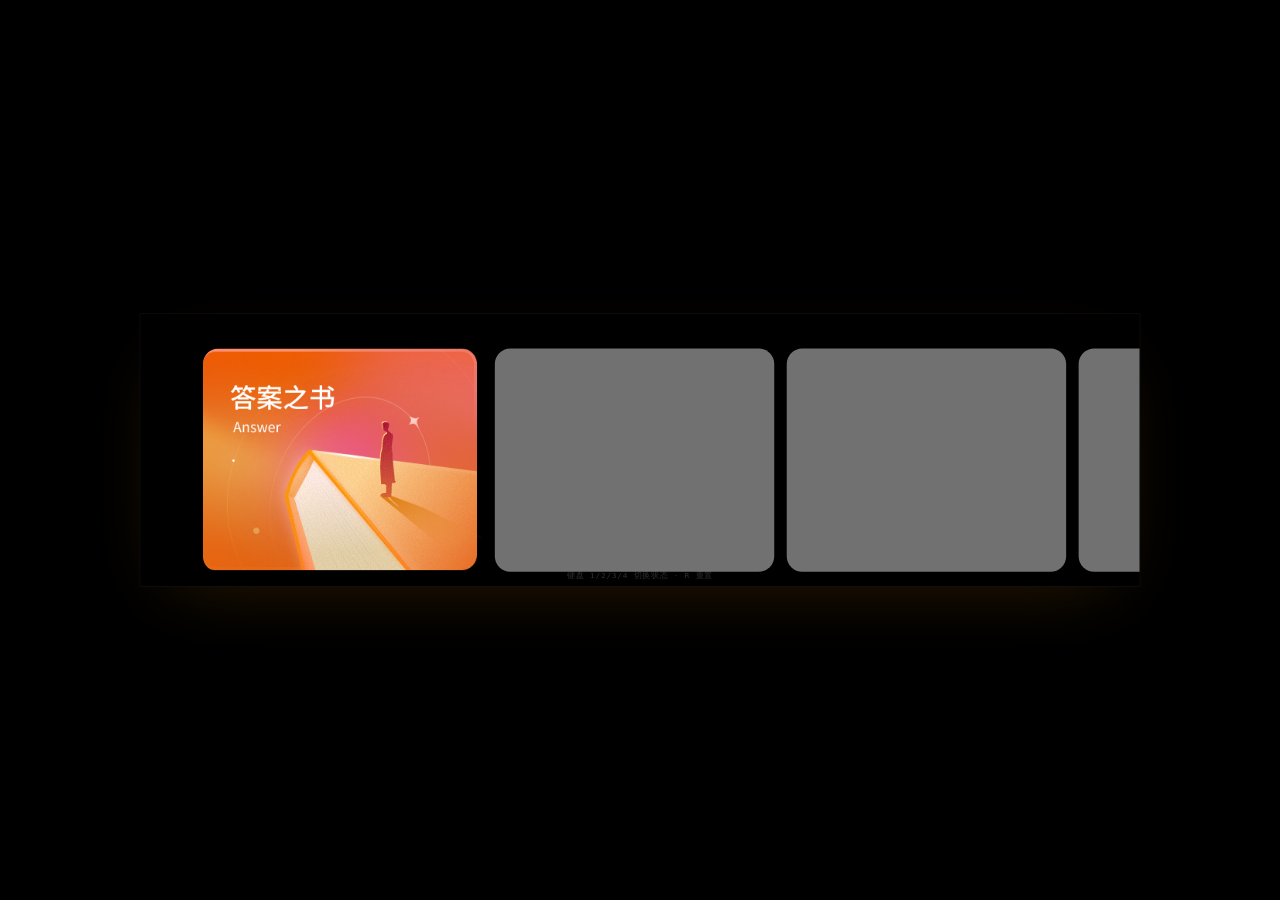
==== index.html @ cb5bb519 "Initial commit: 答案之书 5.6寸长条屏前端 demo - 4 个状态：入口/提问/答案/次数耗尽 - 像素级还原 Figma 1640x348 长条屏设计 - 沙化吹散过场动效（原文" ====
<!DOCTYPE html>
<html lang="zh-CN">
<head>
  <meta charset="UTF-8" />
  <meta name="viewport" content="width=1640, initial-scale=1, user-scalable=no" />
  <title>答案之书 · 心灵驿站</title>
  <link rel="preconnect" href="https://fonts.googleapis.com" />
  <link rel="preconnect" href="https://fonts.gstatic.com" crossorigin />
  <link href="https://fonts.googleapis.com/css2?family=Noto+Sans+SC:wght@400;500;700&family=Cormorant+Garamond:ital,wght@1,400;1,500&display=swap" rel="stylesheet" />
  <link rel="stylesheet" href="style.css" />
</head>
<body data-state="menu">
  <div class="fit">
    <div class="stage">

      <!-- ========== 共享环境层（S2 / S3 / S4 可见） ========== -->
      <div class="env" aria-hidden="true">
        <div class="env__gradient"></div>
        <img class="env__stars env__stars--a" src="assets/bg-stars.png" alt="" />
        <img class="env__stars env__stars--b" src="assets/bg-stars.png" alt="" />
        <img class="env__glow env__glow--1" src="assets/ellipse-glow-1.svg" alt="" />
        <img class="env__glow env__glow--2" src="assets/ellipse-glow-2.svg" alt="" />
      </div>

      <!-- ========== S1 入口菜单 ========== -->
      <section id="screen-menu" class="screen screen--menu">
        <button class="card card--primary" type="button" data-action="enter">
          <img class="card__bg" src="assets/menu-card-primary.png" alt="答案之书" draggable="false" />
        </button>
        <div class="card card--ghost"></div>
        <div class="card card--ghost"></div>
        <div class="card card--ghost"></div>
      </section>

      <!-- ========== S2 提问页 ========== -->
      <section id="screen-question" class="screen screen--question" aria-hidden="true">
        <div class="books books--closed">
          <!-- Figma 图层顺序（从底到顶，按 Rectangle ID）：
               49 → 51 → 47 → 55(side-back) → 52(small-back) → 50(small-front)
               → 56(small-back-overlay) → 54(border, 用户调到 57 下方)
               → 57(small-front-overlay) → 48(side-front, 用户调到最前) -->
          <img class="book book--stack-1"    src="assets/book-stack-1.svg" alt="" />
          <img class="book book--stack-2"    src="assets/book-stack-2.svg" alt="" />
          <img class="book book--cover"      src="assets/book-cover.svg" alt="" />
          <img class="book book--side-back"  src="assets/book-side-back.svg" alt="" />
          <img class="book book--small-back" src="assets/book-small-back.svg" alt="" />
          <img class="book book--small-front" src="assets/book-small-front.svg" alt="" />
          <img class="book book--small-back-overlay" src="assets/book-small-back-overlay.svg" alt="" />
          <div class="book__border" aria-hidden="true"></div>
          <img class="book book--small-front-overlay" src="assets/book-small-front.svg" alt="" />
          <img class="book book--side-front"  src="assets/book-side-front.svg" alt="" />
        </div>

        <div class="title-glow" aria-hidden="true"></div>
        <img class="title-img" src="assets/answer-book-title.svg" alt="答案之书" />
        <span class="title-spark title-spark--1" aria-hidden="true"></span>
        <span class="title-spark title-spark--2" aria-hidden="true"></span>
        <span class="title-spark title-spark--3" aria-hidden="true"></span>
        <img class="title-star" src="assets/star-tiny.svg" alt="" />
        <img class="dot-glow dot-glow--q" src="assets/dot-glow.svg" alt="" />

        <ul class="hints" aria-hidden="true">
          <li class="hint hint--1">这一年的努力是否值得</li>
          <li class="hint hint--2">这次能考好吗</li>
          <li class="hint hint--3">会是一场美妙的旅行吗？</li>
        </ul>

        <img class="float-star float-star--lg" src="assets/star-large.svg" alt="" />
        <img class="float-star float-star--md" src="assets/star-medium.svg" alt="" />

        <div class="prompt">
          <p class="prompt__text">心中默念你的问题</p>
          <button class="cta" type="button" data-action="find-answer">
            <span class="cta__label">寻找答案</span>
          </button>
        </div>
      </section>

      <!-- ========== S3 答案 / S4 次数耗尽（共用） ========== -->
      <section id="screen-answer" class="screen screen--answer" aria-hidden="true">
        <div class="books books--open">
          <!-- 图层（从底到顶）：stack-1 → stack-2 → robot(被 cover 盖底) → cover → content-frame
               → side-back(55) → small-back → small-front → side-front(48 最前) -->
          <img class="book book--stack-1"    src="assets/book-stack-1.svg" alt="" />
          <img class="book book--stack-2"    src="assets/book-stack-2.svg" alt="" />
          <img class="robot" src="assets/robot.png" alt="" />
          <img class="book book--cover"      src="assets/book-cover.svg" alt="" />
          <img class="book book--content-frame" src="assets/content-frame.svg" alt="" />
          <img class="book book--side-back"  src="assets/book-side-back.svg" alt="" />
          <img class="book book--small-back" src="assets/book-small-back.svg" alt="" />
          <img class="book book--small-front" src="assets/book-small-front.svg" alt="" />
          <img class="book book--side-front" src="assets/book-side-front.svg" alt="" />
        </div>

        <div class="answer">
          <h2 class="answer__title" id="answerTitle">不要犹豫</h2>
          <p class="answer__sub" id="answerSub">Do not worry</p>
        </div>

        <img class="float-star float-star--lg float-star--lg-a" src="assets/star-large.svg" alt="" />
        <img class="float-star float-star--md float-star--md-a" src="assets/star-medium.svg" alt="" />
        <img class="float-star float-star--m2" src="assets/star-medium-2.svg" alt="" />
        <img class="dot-glow dot-glow--a" src="assets/dot-glow.svg" alt="" />

        <div class="prompt prompt--answer">
          <p class="prompt__text depleted-only">今天的魔法已经用完啦<br />明天再来和宇宙对话吧</p>
          <button class="cta cta--again" type="button" data-action="ask-again">
            <span class="cta__label" id="ctaLabel">再问一次</span>
          </button>
        </div>

        <button class="close" type="button" data-action="close" aria-label="关闭">
          <img src="assets/close-x.png" alt="" />
        </button>
      </section>

      <!-- ========== S2→S3 过场动画层（沙子被风吹走 + 答案浮现） ========== -->
      <div class="fx" id="fx" aria-hidden="true">
        <div class="fx__wind"></div>
        <div class="fx__sand-layer"></div>
      </div>

      <!-- 调试提示 -->
      <p class="debug-hint" aria-hidden="true">
        <span>键盘 1/2/3/4 切换状态 · R 重置</span>
      </p>
    </div>
  </div>

  <script src="script.js"></script>
</body>
</html>
---- style.css ----
/* =========================================================
   答案之书 · 5.6寸长条屏 (1640×348)
   设计：Figma noJakvTEU59fT53MjkA6MG
   ========================================================= */

* { box-sizing: border-box; margin: 0; padding: 0; }

:root {
  --w: 1640px;
  --h: 348px;

  --orange-1: #ec9709;
  --orange-2: #e75f19;
  --orange-card-1: #f05c00;
  --orange-card-2: #d16a02;
  --orange-border: rgba(255, 153, 135, 0.84);

  --depleted-1: #88590c;
  --depleted-2: #782d1c;

  --cream: #f4d8af;
  --book-border: #be8846;
  --text-soft: #cfd6e2;
  --bg-grad: linear-gradient(76.99deg, #4b2900 1.4087%, #000 76.717%);

  --font-cn: "Noto Sans SC", "PingFang SC", "PingFang TC", "Microsoft YaHei", sans-serif;
  --font-en: "Cormorant Garamond", "Noto Sans SC", serif;

  /* 动画 token */
  --ease-out: cubic-bezier(.22,.61,.36,1);
  --ease-spring: cubic-bezier(.34,1.56,.64,1);
}

html, body { width: 100%; height: 100%; overflow: hidden; background: #000; color: #fff; }
body { font-family: var(--font-cn); user-select: none; -webkit-font-smoothing: antialiased; }

/* ---------- 1640×348 固定画布 + 自适应缩放 ---------- */
.fit {
  position: fixed; inset: 0;
  display: flex; align-items: center; justify-content: center;
  background: #000;
}
.stage {
  position: relative;
  width: var(--w); height: var(--h);
  background: #000;
  overflow: hidden;
  transform: scale(var(--scale, 1));
  transform-origin: center;
  box-shadow: 0 0 0 1px #111, 0 30px 100px -40px rgba(255,153,0,.2);
}

/* ========================================================
   环境层（暗背景 / 星云 / 椭圆光晕 / 整屏渐变）
   ======================================================== */
.env {
  position: absolute; inset: 0;
  opacity: 0; pointer-events: none;
  transition: opacity .6s var(--ease-out);
}
body[data-state="question"] .env,
body[data-state="loading"]  .env,
body[data-state="answer"]   .env,
body[data-state="depleted"] .env { opacity: 1; }

.env__gradient {
  position: absolute; inset: 0;
  background: var(--bg-grad);
}
.env__stars {
  position: absolute;
  width: 939px; height: 1015px;
  mix-blend-mode: lighten;
  opacity: .55;
  pointer-events: none;
}
.env__stars--a { left: -14px; top: -262px; animation: drift-a 60s linear infinite; }
.env__stars--b { left:   1px; top: -265px; animation: drift-b 80s linear infinite; }

.env__glow {
  position: absolute;
  pointer-events: none;
  mix-blend-mode: screen;
  filter: blur(.5px);
}
.env__glow--1 {
  width: 1100px; height: 1100px;
  left: 280px; top: -560px;
  opacity: .75;
  animation: breathe 9s ease-in-out infinite;
}
.env__glow--2 {
  width: 800px; height: 900px;
  left: 30px; top: -180px;
  opacity: .55;
  animation: breathe 11s ease-in-out -2s infinite;
}

@keyframes breathe {
  0%, 100% { transform: scale(1) translateY(0);    opacity: .55; }
  50%      { transform: scale(1.06) translateY(8px); opacity: .82; }
}
@keyframes drift-a {
  0%   { transform: translate(0,0) rotate(0deg); }
  100% { transform: translate(-30px, 18px) rotate(2deg); }
}
@keyframes drift-b {
  0%   { transform: translate(0,0) rotate(0deg); }
  100% { transform: translate(28px, -20px) rotate(-2deg); }
}

/* ========================================================
   通用 screen 切换
   ======================================================== */
.screen {
  position: absolute; inset: 0;
  opacity: 0; pointer-events: none;
  transition: opacity .55s var(--ease-out);
}
body[data-state="menu"]     #screen-menu     { opacity: 1; pointer-events: auto; }
body[data-state="question"] #screen-question { opacity: 1; pointer-events: auto; }
body[data-state="loading"]  #screen-question { opacity: 1; pointer-events: none; filter: brightness(.85); }
body[data-state="answer"]   #screen-answer   { opacity: 1; pointer-events: auto; }
body[data-state="depleted"] #screen-answer   { opacity: 1; pointer-events: auto; }

/* loading→answer 切换时 #screen-question 立即隐藏（transition 0s），
   避免 blow-* forwards 状态被 rule 移除后元素"回弹"到原位被用户瞥见 */
body[data-state="answer"]   #screen-question,
body[data-state="depleted"] #screen-question {
  transition: opacity 0s;
}

/* ========================================================
   S1 入口菜单
   ======================================================== */
.screen--menu { background: #000; }

.card {
  position: absolute;
  width: 358px; height: 286px;
  border-radius: 20px;
  top: 44px;
  overflow: hidden;
  isolation: isolate;
}
.card--primary  { left: 80px; cursor: pointer; background: none; padding: 0; border: none; }
.card--ghost                            { background: #717171; }
.card--primary ~ .card--ghost           { left: 454px;  }
.card--primary ~ .card--ghost ~ .card--ghost           { left: 828px;  }
.card--primary ~ .card--ghost ~ .card--ghost ~ .card--ghost { left: 1202px; }

/* 橙色卡片整张用 Figma 1:1 渲染的 PNG，避免 SVG 拼装失真 */
.card__bg {
  position: absolute; inset: 0;
  width: 100%; height: 100%;
  object-fit: cover;
  object-position: center;
  z-index: 0;
  pointer-events: none;
  user-select: none;
}

.card--primary { transition: transform .35s var(--ease-out), box-shadow .35s var(--ease-out); }
.card--primary:hover  { transform: translateY(-3px) scale(1.015); box-shadow: 0 18px 50px -20px rgba(240,92,0,.55); }
.card--primary:active { transform: translateY(0) scale(.99); }
.card--primary::after {
  content: "";
  position: absolute; inset: 0;
  border-radius: 18px;
  background: radial-gradient(120% 80% at 70% 30%, rgba(255,210,140,.35), transparent 60%);
  opacity: 0;
  transition: opacity .4s var(--ease-out);
  pointer-events: none;
  z-index: 6;
}
.card--primary:hover::after { opacity: 1; }

/* 入场（菜单层） */
body[data-state="menu"] .card {
  animation: card-enter .7s var(--ease-spring) both;
}
body[data-state="menu"] .card--primary { animation-delay: .05s; }
body[data-state="menu"] .card--primary ~ .card--ghost { animation-delay: .15s; }
body[data-state="menu"] .card--primary ~ .card--ghost ~ .card--ghost { animation-delay: .25s; }
body[data-state="menu"] .card--primary ~ .card--ghost ~ .card--ghost ~ .card--ghost { animation-delay: .35s; }
@keyframes card-enter {
  0%   { opacity: 0; transform: translateY(40px) scale(.92); filter: blur(8px); }
  100% { opacity: 1; transform: translateY(0)    scale(1);   filter: blur(0); }
}
@keyframes twinkle {
  0%, 100% { opacity: .6; transform: rotate(-15deg) scale(.9); }
  50%      { opacity: 1;  transform: rotate(-12deg) scale(1.1); }
}

/* ========================================================
   S2 / S3 共用：书堆叠
   ======================================================== */
.books {
  position: absolute; inset: 0;
  pointer-events: none;
  z-index: 1;
}
.book { position: absolute; will-change: transform; }

/* —— S2 提问页布局 ——
   注意：rotated 书的 width/height 用 SVG inner viewBox 尺寸（不是 Figma outer bbox），
   通过 left/top 中心点对齐回原 outer 位置，避免 preserveAspectRatio=none 拉伸+rotate 后变大 */
.books--closed .book--stack-1            { left: 127px;  top: 50px;  width: 722px;  height: 320px; }
.books--closed .book--stack-2            { left: 110px;  top: 61px;  width: 730px;  height: 320px; }
.books--closed .book--cover              { left: 132px;  top: 78px;  width: 689px;  height: 323px; }
.books--closed .book--side-back          { left: -266px; top: 82px;  width: 487px;  height: 494px; transform: rotate(-13.16deg); }
.books--closed .book--small-back         { left: 706px;  top: 196px; width: 258px;  height: 424px; transform: rotate(11.64deg); }
.books--closed .book--small-front        { left: 725px;  top: 204px; width: 248px;  height: 424px; transform: rotate(11.64deg); }
.books--closed .book--small-back-overlay { left: 706px;  top: 196px; width: 258px;  height: 424px; transform: rotate(11.64deg); }
.books--closed .book--small-front-overlay{ left: 725px;  top: 204px; width: 248px;  height: 424px; transform: rotate(11.64deg); }
.books--closed .book--side-front         { left: -249px; top: 100px; width: 487px;  height: 493px; transform: rotate(-13.16deg); }
.books--closed .book__border {
  position: absolute;
  left: 170px; top: 115px;
  width: 601px; height: 286px;
  border: 2px solid var(--book-border);
  border-radius: 16px;
  pointer-events: none;
  opacity: .85;
}

/* 主书漂浮 + 小书漂浮 */
.books--closed .book--cover              { animation: book-float-main 7s ease-in-out infinite; }
.books--closed .book--stack-1            { animation: book-float-main 7s ease-in-out -1s infinite; }
.books--closed .book--stack-2            { animation: book-float-main 7s ease-in-out -2s infinite; }
.books--closed .book--side-back          { animation: book-float-side 9s ease-in-out infinite; transform-origin: 50% 50%; }
.books--closed .book--side-front         { animation: book-float-side 9s ease-in-out -2s infinite; transform-origin: 50% 50%; }
.books--closed .book--small-back         { animation: book-float-small 8s ease-in-out infinite; transform-origin: 50% 50%; }
.books--closed .book--small-front        { animation: book-float-small 8s ease-in-out -2s infinite; transform-origin: 50% 50%; }
.books--closed .book--small-back-overlay { animation: book-float-small 8s ease-in-out -3s infinite; transform-origin: 50% 50%; }
.books--closed .book--small-front-overlay{ animation: book-float-small 8s ease-in-out -1s infinite; transform-origin: 50% 50%; }

@keyframes book-float-main {
  0%, 100% { transform: translateY(0); }
  50%      { transform: translateY(-6px); }
}
@keyframes book-float-side {
  0%, 100% { transform: rotate(-13.16deg) translateY(0); }
  50%      { transform: rotate(-12.4deg) translateY(-4px); }
}
@keyframes book-float-small {
  0%, 100% { transform: rotate(11.64deg) translateY(0); }
  50%      { transform: rotate(12.4deg) translateY(-5px); }
}

/* —— S3 答案页布局 —— */
.books--open .book--stack-1       { left: 127px;  top: 80px;  width: 722px; height: 320px; }
.books--open .book--stack-2       { left: 110px;  top: 91px;  width: 730px; height: 320px; }
.books--open .book--cover         { left: 127px;  top: 111px; width: 689px; height: 323px; }
.books--open .book--content-frame { left: 236px;  top: 118px; width: 571px; height: 95px;  }
.books--open .book--side-back     { left: -281px; top: 66px;  width: 487px; height: 494px; transform: rotate(-13.16deg); }
.books--open .book--small-back    { left: 693px;  top: 215px; width: 258px; height: 424px; transform: rotate(11.64deg); }
.books--open .book--small-front   { left: 708px;  top: 223px; width: 248px; height: 424px; transform: rotate(11.64deg); }
.books--open .book--side-front    { left: -264px; top: 84px;  width: 487px; height: 493px; transform: rotate(-13.16deg); }

.books--open {
  perspective: 1800px;
}
.books--open .book,
.books--open .robot { opacity: 0; }

/* 中间层（stack-1/2/cover/content-frame）— 浮起入场 */
body[data-state="answer"]   .books--open .book--stack-1,
body[data-state="depleted"] .books--open .book--stack-1,
body[data-state="answer"]   .books--open .book--stack-2,
body[data-state="depleted"] .books--open .book--stack-2,
body[data-state="answer"]   .books--open .book--cover,
body[data-state="depleted"] .books--open .book--cover,
body[data-state="answer"]   .books--open .book--content-frame,
body[data-state="depleted"] .books--open .book--content-frame {
  animation: book-settle .8s var(--ease-out) both;
}
@keyframes book-settle {
  0%   { opacity: 0; transform: translateY(8px) scale(.98); }
  100% { opacity: 1; transform: translateY(0)   scale(1); }
}

/* 左侧 Rectangle 55 后景 — 比 side-front 早 40ms 入场，先垫底再压上 side-front */
body[data-state="answer"]   .books--open .book--side-back,
body[data-state="depleted"] .books--open .book--side-back {
  animation: book-open-left 1s cubic-bezier(.22,.7,.36,1) 0s both;
  transform-style: preserve-3d;
  backface-visibility: hidden;
}

/* 左侧 Rectangle 48 — 从中心右侧合拢位置，向左"打开"出页面外
   起点：靠近 cover 中心（translateX +220），Y 微下、几乎竖直、3D 朝向稍微向内翻
   终点：到 CSS 定义的最终位置（rotate -13.16），3D 翻平 */
body[data-state="answer"]   .books--open .book--side-front,
body[data-state="depleted"] .books--open .book--side-front {
  animation: book-open-left 1s cubic-bezier(.22,.7,.36,1) .04s both;
  transform-style: preserve-3d;
  backface-visibility: hidden;
}
@keyframes book-open-left {
  0%   { opacity: 0;  transform: translate3d(240px, 30px, 0) rotate(0deg)       rotateY(-42deg) scale(.86); }
  35%  { opacity: 1; }
  100% { opacity: 1;  transform: translate3d(0, 0, 0)         rotate(-13.16deg) rotateY(0)     scale(1); }
}

/* 右侧小书 Rectangle 52/50 — 从中心向右"打开" */
body[data-state="answer"]   .books--open .book--small-back,
body[data-state="depleted"] .books--open .book--small-back,
body[data-state="answer"]   .books--open .book--small-front,
body[data-state="depleted"] .books--open .book--small-front {
  transform-style: preserve-3d;
  backface-visibility: hidden;
}
body[data-state="answer"]   .books--open .book--small-back,
body[data-state="depleted"] .books--open .book--small-back {
  animation: book-open-right 1s cubic-bezier(.22,.7,.36,1) .04s both;
}
body[data-state="answer"]   .books--open .book--small-front,
body[data-state="depleted"] .books--open .book--small-front {
  animation: book-open-right 1s cubic-bezier(.22,.7,.36,1) .12s both;
}
@keyframes book-open-right {
  0%   { opacity: 0;  transform: translate3d(-260px, 30px, 0) rotate(0deg)      rotateY(42deg) scale(.86); }
  35%  { opacity: 1; }
  100% { opacity: 1;  transform: translate3d(0, 0, 0)          rotate(11.64deg) rotateY(0)    scale(1); }
}

/* ========================================================
   S2 提问页 — 标题、提示、按钮
   ======================================================== */
.title-img {
  position: absolute;
  left: 374px; top: 153px;
  width: 197px; height: 52px;
  z-index: 4;
  filter:
    drop-shadow(0 0 10px rgba(255,200,140,.32))
    drop-shadow(0 0 22px rgba(255,170,80,.18))
    drop-shadow(0 2px 4px rgba(0,0,0,.4));
  animation: title-float 6s ease-in-out infinite, title-glow-pulse 3.6s ease-in-out infinite;
}
.title-glow {
  position: absolute;
  left: 320px; top: 130px;
  width: 305px; height: 96px;
  z-index: 3;
  pointer-events: none;
  background:
    radial-gradient(ellipse 50% 45% at 50% 50%, rgba(255,210,140,.22) 0%, rgba(255,170,80,.06) 45%, transparent 75%);
  filter: blur(10px);
  mix-blend-mode: screen;
  animation: title-glow-breathe 4.8s ease-in-out infinite;
}
/* 三道流光火星 */
.title-spark {
  position: absolute;
  z-index: 5;
  width: 4px; height: 4px;
  border-radius: 50%;
  background: #fff5dc;
  box-shadow: 0 0 6px #ffd486, 0 0 12px rgba(255,170,80,.65);
  opacity: 0;
  pointer-events: none;
}
.title-spark--1 { left: 380px; top: 165px; animation: spark-fly-1 5s ease-in-out infinite; }
.title-spark--2 { left: 560px; top: 195px; animation: spark-fly-2 6s ease-in-out -2s infinite; }
.title-spark--3 { left: 450px; top: 145px; animation: spark-fly-3 7s ease-in-out -3.5s infinite; }
@keyframes title-float {
  0%, 100% { transform: translateY(0); }
  50%      { transform: translateY(-4px); }
}
@keyframes title-glow-pulse {
  0%, 100% {
    filter:
      drop-shadow(0 0 10px rgba(255,200,140,.32))
      drop-shadow(0 0 22px rgba(255,170,80,.18))
      drop-shadow(0 2px 4px rgba(0,0,0,.4));
  }
  50% {
    filter:
      drop-shadow(0 0 16px rgba(255,220,170,.5))
      drop-shadow(0 0 34px rgba(255,180,100,.28))
      drop-shadow(0 2px 4px rgba(0,0,0,.4));
  }
}
@keyframes title-glow-breathe {
  0%, 100% { opacity: .55; transform: scale(1); }
  50%      { opacity: .85; transform: scale(1.06); }
}
@keyframes spark-fly-1 {
  0%, 100% { opacity: 0; transform: translate(0,0) scale(.6); }
  10%      { opacity: 1; }
  50%      { opacity: 1; transform: translate(60px, -18px) scale(1); }
  90%      { opacity: 0; transform: translate(140px, -30px) scale(.4); }
}
@keyframes spark-fly-2 {
  0%, 100% { opacity: 0; transform: translate(0,0) scale(.4); }
  15%      { opacity: 1; }
  55%      { opacity: 1; transform: translate(-40px, 14px) scale(1.1); }
  90%      { opacity: 0; transform: translate(-80px, 28px) scale(.4); }
}
@keyframes spark-fly-3 {
  0%, 100% { opacity: 0; transform: translate(0,0) scale(.5); }
  20%      { opacity: 1; }
  60%      { opacity: 1; transform: translate(20px, -22px) scale(.9); }
  90%      { opacity: 0; transform: translate(50px, -38px) scale(.3); }
}
.title-star {
  position: absolute;
  left: 445px; top: 169px;
  width: 20px; height: 11.5px;
  z-index: 5;
  animation: twinkle 2.4s ease-in-out infinite;
}
.dot-glow--q {
  position: absolute;
  left: 182px; top: 127px;
  width: 7px; height: 7px;
  z-index: 5;
  animation: pulse 3s ease-in-out infinite;
}
@keyframes pulse {
  0%, 100% { opacity: .6; filter: blur(0); }
  50%      { opacity: 1;  filter: blur(.5px); }
}

.hints {
  position: absolute;
  inset: 0;
  list-style: none;
  z-index: 4;
  pointer-events: none;
}
.hint {
  position: absolute;
  transform: translateX(-50%);
  font-weight: 500;
  color: rgba(255,255,255,.5);
  text-align: center;
  white-space: nowrap;
  background: linear-gradient(180deg, rgba(255,255,255,.92) 4%, rgba(196,196,196,.25) 287%);
  -webkit-background-clip: text;
  -webkit-text-fill-color: transparent;
  background-clip: text;
  letter-spacing: 1px;
  opacity: 0;
  animation: hint-cycle 12s linear infinite;
}
.hint--1 { left: 357px; top: 230px; font-size: 24px; animation-delay: 0s;  }
.hint--2 { left: 615px; top: 232px; font-size: 24px; animation-delay: -4s; }
.hint--3 { left: 486px; top: 278px; font-size: 20px; animation-delay: -8s; }
@keyframes hint-cycle {
  0%   { opacity: 0; transform: translate(-50%, 8px); }
  10%  { opacity: 1; transform: translate(-50%, 0);   }
  28%  { opacity: 1; transform: translate(-50%, -2px);}
  38%  { opacity: 0; transform: translate(-50%, -8px);}
  100% { opacity: 0; transform: translate(-50%, 8px); }
}

/* 漂浮星星 (S2) */
.float-star { position: absolute; pointer-events: none; }
.float-star--lg {
  left: 858px; top: 102px;
  width: 90px; height: 90px;
  z-index: 2;
  transform: rotate(14deg);
  animation: spin-slow 22s linear infinite;
  opacity: .72;
}
.float-star--md {
  left: 784px; top: 257px;
  width: 43px; height: 43px;
  z-index: 4;
  transform: rotate(22.7deg);
  animation: spin-slow 14s linear -3s infinite reverse;
  opacity: .92;
}
@keyframes spin-slow {
  to { transform: rotate(374deg); }
}

/* —— 右侧提问区 (S2) —— */
.prompt {
  position: absolute;
  left: 1083px; top: 0;
  width: 410px;
  z-index: 5;
  pointer-events: none;
}
.prompt > * { pointer-events: auto; }

.prompt__text {
  position: absolute;
  left: 0; top: 116px;
  width: 410px;
  font-size: 32px;
  font-weight: 400;
  color: var(--text-soft);
  letter-spacing: 1px;
  line-height: 1.3;
  text-align: center;
}
.cta {
  position: absolute;
  left: 20px; top: 193px;
  width: 380px; height: 80px;
  border: none;
  border-radius: 40px;
  background: linear-gradient(90deg, var(--orange-1) 0%, var(--orange-2) 100%);
  color: #fff;
  font-family: inherit;
  font-size: 36px;
  font-weight: 500;
  cursor: pointer;
  overflow: hidden;
  box-shadow: 0 12px 30px -8px rgba(231,95,25,.45);
  letter-spacing: 2px;
  z-index: 6;
}
.cta__label { position: relative; z-index: 2; }

/* ========================================================
   S3 答案页 — 内容
   ======================================================== */
.robot {
  position: absolute;
  left: 426px; top: 30px;
  width: 130px; height: 87px;
  overflow: hidden;
  object-fit: cover;
  object-position: top center;
  transform-origin: 50% 100%;
  opacity: 0;
}
body[data-state="answer"]   .robot,
body[data-state="depleted"] .robot {
  animation: robot-peek .9s var(--ease-spring) both, robot-bob 3.8s ease-in-out 1.2s infinite;
}
@keyframes robot-peek {
  0%   { opacity: 0; transform: translateY(40px) scale(.7); }
  60%  { opacity: 1; transform: translateY(-6px) scale(1.05); }
  100% { opacity: 1; transform: translateY(0)    scale(1); }
}
@keyframes robot-bob {
  0%, 100% { transform: translateY(0)   rotate(0); }
  50%      { transform: translateY(-3px) rotate(1.5deg); }
}

.answer {
  position: absolute;
  left: 0; top: 0;
  width: 100%; height: 100%;
  z-index: 6;
  pointer-events: none;
}
.answer__title {
  position: absolute;
  left: 487px; top: 156px;
  transform: translateX(-50%);
  font-size: 40px;
  font-weight: 500;
  color: var(--cream);
  letter-spacing: 2px;
  line-height: 1.2;
  white-space: nowrap;
  text-shadow: 0 0 24px rgba(244,216,175,.45), 0 0 1px rgba(255,220,170,.6);
}
.answer__sub {
  position: absolute;
  left: 487px; top: 218px;
  transform: translateX(-50%);
  font-family: var(--font-en);
  font-style: italic;
  font-size: 22px;
  color: rgba(255,255,255,.83);
  letter-spacing: 1.4px;
  font-weight: 500;
  white-space: nowrap;
}
.answer__title .char,
.answer__sub .char {
  display: inline-block;
  opacity: 0;
  transform: translateY(14px);
  filter: blur(8px);
}
body[data-state="answer"]   .answer__title .char,
body[data-state="answer"]   .answer__sub .char,
body[data-state="depleted"] .answer__title .char,
body[data-state="depleted"] .answer__sub .char {
  animation: char-in .55s var(--ease-out) forwards;
  animation-delay: calc(var(--i, 0) * 60ms);
}
@keyframes char-in {
  to { opacity: 1; transform: translateY(0); filter: blur(0); }
}

/* S3 装饰星 */
.float-star--lg-a {
  left: 816px; top: 42px;
  width: 90px; height: 90px;
  animation: spin-slow 22s linear infinite;
  opacity: .72;
}
.float-star--md-a {
  left: 763px; top: 251px;
  width: 43px; height: 43px;
  transform: rotate(22.7deg);
  animation: spin-slow 14s linear -3s infinite reverse;
}
.float-star--m2 {
  position: absolute;
  left: 337px; top: 50px;
  width: 23px; height: 23px;
  z-index: 5;
  animation: twinkle 2.6s ease-in-out infinite;
}
.dot-glow--a {
  position: absolute;
  left: 175px; top: 126px;
  width: 7px; height: 7px;
  z-index: 5;
  animation: pulse 3s ease-in-out infinite;
}

/* —— S3 右侧提问区（再问一次） —— */
.prompt--answer .prompt__text {
  /* 默认 S3 不显示；S4 才显示 "今天的魔法已经用完啦" */
  left: -5px;
  top: 70px;
  width: 410px;
  font-size: 30px;
  line-height: 1.4;
  letter-spacing: 0.5px;
  opacity: 0;
  transition: opacity .5s var(--ease-out);
}
body[data-state="depleted"] .prompt--answer .prompt__text { opacity: 1; }
.prompt--answer .cta { font-size: 34px; }

/* 答案态：按钮渐变保持橙金；耗尽态：换成棕灰 + 不可点 */
body[data-state="depleted"] .prompt--answer .cta {
  background: linear-gradient(90deg, var(--depleted-1) 0%, var(--depleted-2) 100%);
  color: rgba(255,255,255,.3);
  box-shadow: 0 8px 20px -10px rgba(0,0,0,.5), inset 0 1px 0 rgba(255,255,255,.08);
  cursor: not-allowed;
}
body[data-state="depleted"] .prompt--answer .cta:hover { transform: none; box-shadow: 0 8px 20px -10px rgba(0,0,0,.5); filter: none; }
body[data-state="depleted"] .prompt--answer .cta::before { display: none; }

/* 关闭按钮 */
.close {
  position: absolute;
  left: 1564px; top: 25px;
  width: 52px; height: 52px;
  border: none;
  background: transparent;
  padding: 0;
  cursor: pointer;
  z-index: 10;
  opacity: 0;
  transition: opacity .4s var(--ease-out) .3s, transform .25s var(--ease-out);
  border-radius: 50%;
}
body[data-state="answer"]  .close,
body[data-state="depleted"] .close { opacity: 1; }
.close img { width: 100%; height: 100%; display: block; }
.close:hover  { transform: rotate(90deg) scale(1.08); }
.close:active { transform: rotate(90deg) scale(.95); }

/* ========================================================
   过场动效 (S2 → loading → S3)
   "原文案像沙子被风吹走 → 答案缓缓浮现"
   ======================================================== */
.fx {
  position: absolute; inset: 0;
  pointer-events: none;
  z-index: 40;
  opacity: 0;
}
body[data-state="loading"] .fx { opacity: 1; }

/* 风的视觉：横向流动的金沙色光带（用 translate3d 启用 GPU 合成层） */
.fx__wind {
  position: absolute; inset: 0;
  background:
    linear-gradient(95deg,
      transparent 0%,
      rgba(244,216,175,0)   8%,
      rgba(244,216,175,.08) 20%,
      rgba(244,216,175,.18) 35%,
      rgba(244,216,175,.05) 50%,
      rgba(244,216,175,.22) 65%,
      rgba(244,216,175,.08) 80%,
      transparent 100%);
  mix-blend-mode: screen;
  opacity: 0;
  transform: translate3d(-100%, 0, 0);
}
body[data-state="loading"] .fx__wind { animation: wind-sweep 1.4s ease-out forwards; }
@keyframes wind-sweep {
  0%   { opacity: 0;    transform: translate3d(-100%, 0, 0); }
  25%  { opacity: .85; }
  100% { opacity: 0;    transform: translate3d(120%, 0, 0); }
}

/* 沙粒云：单 radial-gradient 平铺成颗粒，整层用 transform 横向飘过（仅合成层，不重绘） */
.fx__sand-layer {
  position: absolute;
  /* 比屏幕宽一倍以便平移时仍有内容 */
  left: -100%; top: 0;
  width: 300%; height: 100%;
  background-image:
    radial-gradient(circle at 30% 40%, #f4d8af 0, transparent 1.5px),
    radial-gradient(circle at 60% 70%, #d4a374 0, transparent 1.2px),
    radial-gradient(circle at 80% 30%, #ecc89a 0, transparent 1.8px),
    radial-gradient(circle at 20% 75%, #b08552 0, transparent 1.4px);
  background-size: 220px 180px, 180px 140px, 260px 200px, 200px 160px;
  background-position: 0 0, 50px 30px, 100px 80px, 30px 110px;
  mix-blend-mode: screen;
  opacity: 0;
  transform: translate3d(-100px, 0, 0);
}
body[data-state="loading"] .fx__sand-layer { animation: sand-drift 1.4s ease-out forwards; }
@keyframes sand-drift {
  0%   { opacity: 0;  transform: translate3d(-100px, 0, 0); }
  20%  { opacity: .95; }
  60%  { opacity: .85; }
  100% { opacity: 0;  transform: translate3d(700px, -40px, 0); }
}

/* —— 原文案飘散：标题 + 提问区文字 + 3 条疑问 + 寻找答案按钮 ——
   性能要点：用 transform + opacity (GPU 合成层) 而非 letter-spacing (layout reflow)；
   loading 期间挂 will-change，结束后取消；选择器限定在 #screen-question 内 */
body[data-state="loading"] #screen-question .title-img,
body[data-state="loading"] #screen-question .title-star,
body[data-state="loading"] #screen-question .dot-glow--q,
body[data-state="loading"] #screen-question .prompt__text,
body[data-state="loading"] #screen-question .cta,
body[data-state="loading"] #screen-question .hint,
body[data-state="loading"] #screen-question .float-star--lg,
body[data-state="loading"] #screen-question .float-star--md,
body[data-state="loading"] #screen-question .title-glow,
body[data-state="loading"] .fx__wind,
body[data-state="loading"] .fx__sand-layer {
  will-change: transform, opacity, filter;
}

body[data-state="loading"] #screen-question .title-img       { animation: blow-soft 1.05s cubic-bezier(.22,.61,.36,1) forwards; }
body[data-state="loading"] #screen-question .title-star      { animation: blow-soft 1.05s cubic-bezier(.22,.61,.36,1) forwards; }
body[data-state="loading"] #screen-question .dot-glow--q     { animation: blow-soft 1.05s cubic-bezier(.22,.61,.36,1) forwards; }
body[data-state="loading"] #screen-question .title-glow      { animation: blow-soft 1.05s cubic-bezier(.22,.61,.36,1) forwards; }
body[data-state="loading"] #screen-question .prompt__text    { animation: blow-text 1.1s  cubic-bezier(.22,.61,.36,1) forwards; transform-origin: 50% 50%; }
body[data-state="loading"] #screen-question .cta             { animation: blow-cta  1.1s  cubic-bezier(.22,.61,.36,1) .05s forwards; }
body[data-state="loading"] #screen-question .hint--1         { animation: blow-hint 1s    cubic-bezier(.22,.61,.36,1) .04s forwards; }
body[data-state="loading"] #screen-question .hint--2         { animation: blow-hint 1s    cubic-bezier(.22,.61,.36,1) .12s forwards; }
body[data-state="loading"] #screen-question .hint--3         { animation: blow-hint 1s    cubic-bezier(.22,.61,.36,1) .20s forwards; }
body[data-state="loading"] #screen-question .float-star--lg  { animation: blow-soft 1.05s cubic-bezier(.22,.61,.36,1) .1s forwards; }
body[data-state="loading"] #screen-question .float-star--md  { animation: blow-soft 1.05s cubic-bezier(.22,.61,.36,1) .15s forwards; }

@keyframes blow-soft {
  0%   { opacity: 1;   transform: translate(0,0)          rotate(0);    filter: blur(0); }
  100% { opacity: 0;   transform: translate(420px,-60px)  rotate(10deg); filter: blur(3px); }
}
@keyframes blow-text {
  /* 用 scaleX 模拟"被风拉长"，避免 letter-spacing 触发 layout */
  0%   { opacity: 1;   transform: translate(0,0)              scaleX(1);   filter: blur(0); }
  100% { opacity: 0;   transform: translate(480px,-50px)      scaleX(2.4); filter: blur(4px); }
}
@keyframes blow-cta {
  0%   { opacity: 1;   transform: translate(0,0)              scale(1)   skewX(0);    filter: blur(0); }
  100% { opacity: 0;   transform: translate(360px,-45px)      scale(.88) skewX(10deg); filter: blur(3px); }
}
@keyframes blow-hint {
  /* hint 保留 translate(-50%, Y) 居中，再叠加飘移 + scaleX */
  0%   { opacity: 1;   transform: translate(-50%, 0)                       scaleX(1);   filter: blur(0); }
  100% { opacity: 0;   transform: translate(calc(-50% + 460px), -42px)     scaleX(2.2); filter: blur(4px); }
}

/* loading 期间暂停环境 idle 动画，把帧预算让给沙化 */
body[data-state="loading"] .env__stars,
body[data-state="loading"] .env__glow,
body[data-state="loading"] .books--closed .book,
body[data-state="loading"] .title-spark,
body[data-state="loading"] .title-glow {
  animation-play-state: paused;
}

/* 答案区"浮现" — 在 answer 态时生效（loading→answer 切换后） */
body[data-state="answer"]   .answer,
body[data-state="depleted"] .answer { animation: answer-rise .9s cubic-bezier(.22,.61,.36,1) both; }
@keyframes answer-rise {
  0%   { opacity: 0; transform: translateY(20px); filter: blur(10px); }
  100% { opacity: 1; transform: translateY(0);    filter: blur(0); }
}

/* "再问一次" — 在答案页内 fade 循环（不触发 sand fx） */
/* "再问一次" 直接回到 question 状态（Frame 134），交互逻辑见 script.js */


/* ========================================================
   调试角标
   ======================================================== */
.debug-hint {
  position: absolute;
  left: 50%; bottom: 6px;
  transform: translateX(-50%);
  font-size: 10px;
  color: rgba(255,255,255,.18);
  letter-spacing: 1px;
  z-index: 100;
  pointer-events: none;
  font-family: monospace;
}

/* ========================================================
   动效降级
   ======================================================== */
@media (prefers-reduced-motion: reduce) {
  *, *::before, *::after {
    animation-duration: 0.01ms !important;
    animation-iteration-count: 1 !important;
    transition-duration: 0.01ms !important;
  }
}
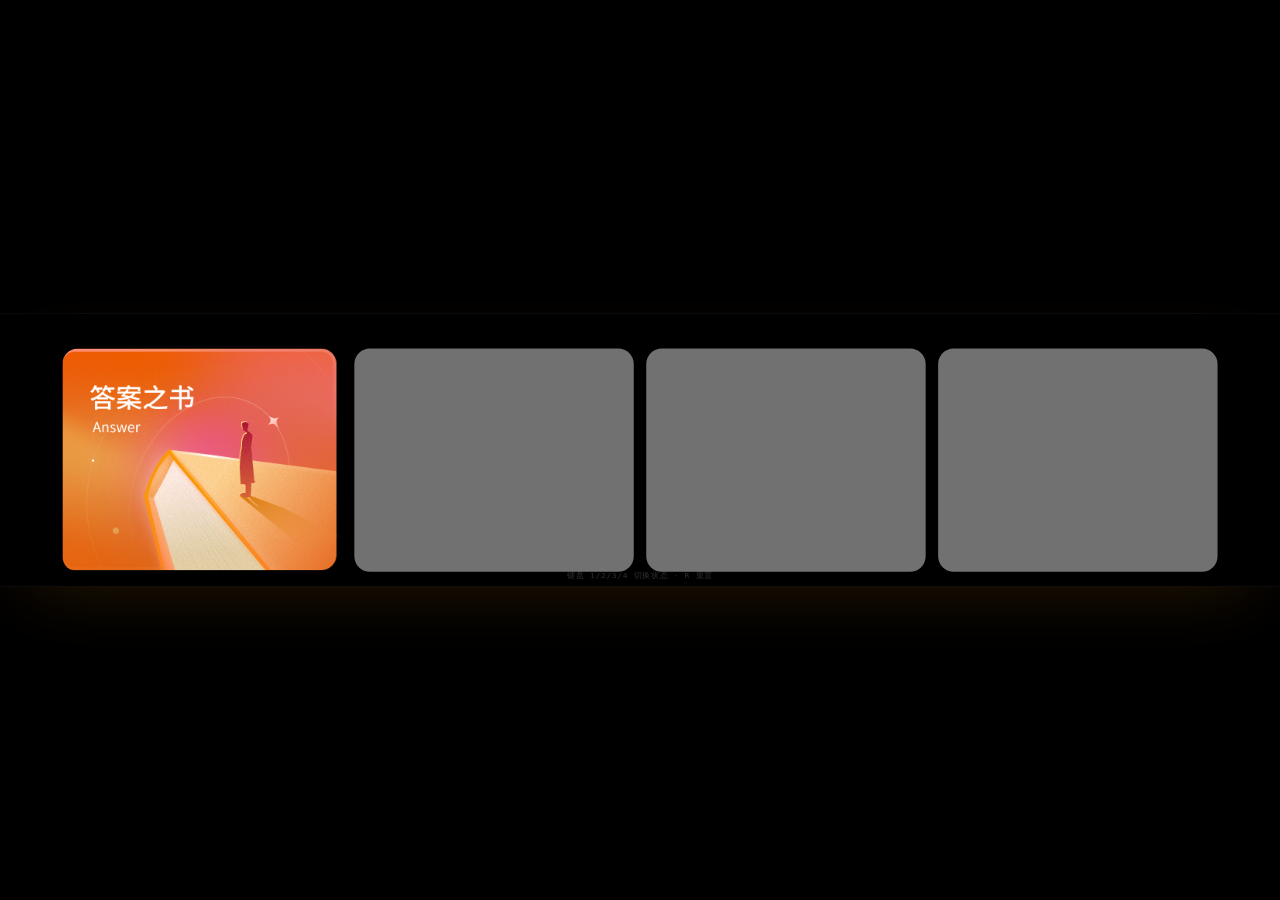
==== commit 15c64dd6: "fix: 手机竖屏适配 — demo 居中显示，禁用左右上下滑动 - viewport meta 改为 device-width（原值 1640 让手机按 1640px 渲染，造成大面积可滑动空间） " ====
--- a/index.html
+++ b/index.html
@@ -2,7 +2,7 @@
 <html lang="zh-CN">
 <head>
   <meta charset="UTF-8" />
-  <meta name="viewport" content="width=1640, initial-scale=1, user-scalable=no" />
+  <meta name="viewport" content="width=device-width, initial-scale=1, user-scalable=no, viewport-fit=cover" />
   <title>答案之书 · 心灵驿站</title>
   <link rel="preconnect" href="https://fonts.googleapis.com" />
   <link rel="preconnect" href="https://fonts.gstatic.com" crossorigin />
--- a/style.css
+++ b/style.css
@@ -31,22 +31,33 @@
   --ease-spring: cubic-bezier(.34,1.56,.64,1);
 }
 
-html, body { width: 100%; height: 100%; overflow: hidden; background: #000; color: #fff; }
+html, body {
+  width: 100%; height: 100%;
+  overflow: hidden;
+  background: #000; color: #fff;
+  /* 锁死视口，禁用移动端橡皮筋滚动 */
+  position: fixed;
+  inset: 0;
+  overscroll-behavior: none;
+  touch-action: none;
+}
 body { font-family: var(--font-cn); user-select: none; -webkit-font-smoothing: antialiased; }
 
-/* ---------- 1640×348 固定画布 + 自适应缩放 ---------- */
+/* ---------- 1640×348 固定画布 + 自适应缩放（绝对居中） ---------- */
 .fit {
   position: fixed; inset: 0;
-  display: flex; align-items: center; justify-content: center;
   background: #000;
+  overflow: hidden;
 }
 .stage {
-  position: relative;
+  position: absolute;
+  left: 50%; top: 50%;
   width: var(--w); height: var(--h);
   background: #000;
   overflow: hidden;
-  transform: scale(var(--scale, 1));
-  transform-origin: center;
+  /* scale 围绕几何中心，translate -50% 自身让中心对齐窗口中心 */
+  transform: translate(-50%, -50%) scale(var(--scale, 1));
+  transform-origin: center center;
   box-shadow: 0 0 0 1px #111, 0 30px 100px -40px rgba(255,153,0,.2);
 }
 
